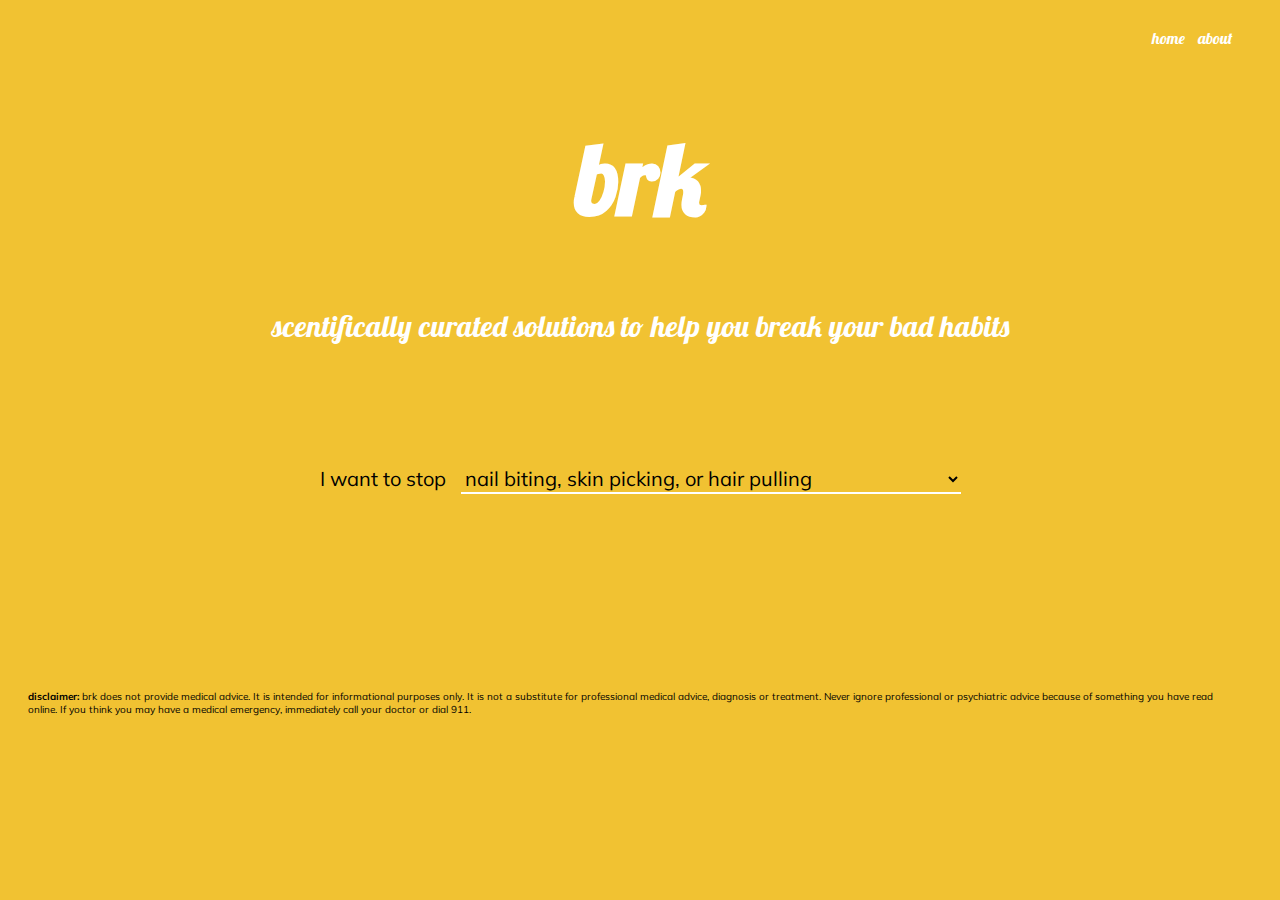
==== docs/index.html @ 8cae67e2 "changed datlist to select" ====
<!DOCTYPE html>
<html>
<head>
	<link href="https://fonts.googleapis.com/css2?family=Lobster&family=Muli&display=swap" rel="stylesheet">	
	<link rel="stylesheet" href="brk.css">
	<script src="https://ajax.googleapis.com/ajax/libs/jquery/3.5.1/jquery.min.js"></script>
	<script src="brk.js"></script>
	<title>brk | break up with bad habits</title>
</head>
<body>
	<nav>
		<li><a href="index.html">home</a></li>
		<li><a href="about.html">about</a></li>
	</nav>
	<div>
		<h1>brk</h1>
		<h3>scentifically curated solutions to help you break your bad habits</h3>
	</div>
	<br>
	<br>
	<br>
	<br>
	<br>
	<div id="hablist-div">
		<form>
			<label id="habit-lab" for="habit-input">I want to stop</label>
			<select id="habits">
				<option value="nail biting, skin picking, or hair pulling">nail biting, skin picking, or hair pulling</option>
				<option value="overeating/stress eating">overeating/stress eating</option>
				<option value="smoking">smoking</option>
				<option value="drinking alcohol">drinking alcohol</option>
				<option value="drinking soda/other caffeinated drinks">drinking soda/other caffeinated drinks</option>
				<option value="binge-watching tv/netflix">binge-watching tv/netflix</option>
				<option value="procrastinating">procrastinating</option>
				<option value="sleeping in/sleeping past my alarm/oversleeping">sleeping in/sleeping past my alarm/oversleeping</option>
				<option value="using my phone/checking social media">using my phone/checking social media</option>
				<option value="staying up late">staying up late</option>
				<option value="overspending">overspending</option>
				<option value="being sedentary">being sedentary</option>
				<option value="skipping meals">skipping meals</option>
			</select>
		</form>
	<br>
	<br>
	<br>
	<br>
	<br>
	<br>
	</div>

	<div id="alcohol">
		<div class="loops">
			<img class="loop-img" src="imgs/alcohol_old.jpg" alt="old habit loop for drinking alcohol">
			<img class="loop-img" src="imgs/alcohol_new.jpg" alt="new habit loop for drinking alcohol">
		</div>
		<br>
		<br>
		<br>
		<br>
		<div class="fivestep">
			<h2>Your Five-Step Plan</h2>
			<ol>
				<li><strong>Gain self-awareness</strong>: use a phone calendar or small notecard, and make a small tick for each time you consume alcohol. Take note of your surroundings, the people around you, and your feelings.</li>
				<br>
				<li><strong>Eliminate triggers</strong>: stop buying alcohol for personal use. If you feel pressure to drink for social reasons, try to attend events where no alcohol will be served, and avoid those who encourage you to drink.</li>
				<br>
				<li><strong>Build your new habit</strong>: whenever you feel cued to drink alcohol, reach out to and engage with friends and family to faciliate bonding and self-confidence. Practice positive self-affirmation.</li>
				<br>
				<li><strong>Get support</strong>: join a self-help group, such as Alcoholics Anonymous, or seek out therapy.</li>
				<br>
				<li><strong>Reflect</strong>: if you happen to relapse into old habits, go back to step one. Identify the people, places, or emotions that triggered the relapse, and make a plan for how you will continue to eliminate triggers, practice your new habit, and find support.</li>
				<br>
			</ol>
		</div>
		<div id="articles">
			<h4 id="article-title">Want to read some articles? Here are some of the top-cited references related to your habit:</h4>
			<ol id="article-links">
				<li><a href="https://www.sciencedirect.com/science/article/abs/pii/S0006322312001515">Habitual Alcohol Seeking: Time Course and the Contribution of Subregions of the Dorsal Striatum</a></li>
				<li><a href="https://journals.sagepub.com/doi/abs/10.1080/0272499024400016?casa_token=jSlazkhroPgAAAAA:qWGjlPQe4zeMC1bG-ncbwfC4WJrFvC9Zg5eMB_1sTejmKyAcPFs1Ci-fNlWnGHt25003VJzdFA#">Alcohol Seeking by Rats: Action or Habit?</a></li>
				<li><a href="https://www.nature.com/articles/tp2013107/">Behavioral and neuroimaging evidence for overreliance on habit learning in alcohol-dependent patients</a></li>
			</ol>
		</div>
	</div>

	<div id="nailbite">
		<div class="loops">
			<img class="loop-img" src="imgs/nailbite_old.jpg" alt="old habit loop">
			<img class="loop-img" src="imgs/nailbite_new.jpg" alt="new habit loop">
		</div>
		<br>
		<br>
		<br>
		<br>
		<div class="fivestep">
			<h2>Your Five-Step Plan</h2>
			<ol>
				<li><strong>Gain self-awareness</strong>: use a phone calendar or small notecard, and make a small tick for each time you consume bite your nails, or pick at  your hair/skin. Take note of your surroundings, the people around you, and your feelings.</li>
				<br>
				<li><strong>Eliminate triggers</strong>: keep your nails short. If you pick/bite in your sleep, consider wearing gloves to bed.</li>
				<br>
				<li><strong>Build your new habit</strong>: whenever you feel cued to pick or bite, engage in non-damaging physical stimulation, such as rapping your knuckles or rubbing your arms/legs. Occupy your hands with another task, such as coloring, doing work, cooking, or cleaning.</li>
				<br>
				<li><strong>Get support</strong>: enlist family and friends to remind you whenver you start picking or biting.</li>
				<br>
				<li><strong>Reflect</strong>: if you happen to relapse into old habits, go back to step one. Identify the people, places, or emotions that triggered the relapse, and make a plan for how you will continue to eliminate triggers, practice your new habit, and find support.</li>
				<br>
			</ol>
		</div>
		<div id="articles">
			<h4 id="article-title">Want to read some articles? Here are some of the top-cited references related to your habit:</h4>
			<ol id="article-links">
				<li><a href="https://jamanetwork.com/journals/jamapsychiatry/article-abstract/495494?casa_token=3tX0Gc3Fi0kAAAAA:fB5nVTYUu9ituZUlmb-nGeZQCMu1QPIuNNX9iDQxYdF_usVVwdKfqN-mJgYRjiT8DrG1Iv0">A Double-blind Comparison of Clomipramine and Desipramine Treatment of Severe Onychophagia (Nail Biting)</a></li>
				<li><a href="https://europepmc.org/article/med/10453800">Self-injurious skin picking: clinical characteristics and comorbidity</a></li>
				<li><a href="https://www.sciencedirect.com/science/article/pii/0005791680900452">Treatment of hairpulling (Trichotillomania): A comparative study of habit reversal and negative practice training</a></li>
			</ol>
		</div>
	</div>

	<div id="smoke">
		<div class="loops">
			<img class="loop-img" src="imgs/smoking_old.jpg" alt="old habit loop">
			<img class="loop-img" src="imgs/smoking_new.jpg" alt="new habit loop">
		</div>
		<br>
		<br>
		<br>
		<br>
		<div class="fivestep">
			<h2>Your Five-Step Plan</h2>
			<ol>
				<li><strong>Gain self-awareness</strong>: use a phone calendar or small notecard, and make a small tick for each time you find yourself with an urge to smoke. Take note of your surroundings, the people around you, and your feelings.</li>
				<br>
				<li><strong>Eliminate triggers</strong>: stop buying, or slowly reduce the number of cigarettes you buy. Avoid stores that sell cigarettes, and avoid friends who smoke or encourage you to smoke.</li>
				<br>
				<li><strong>Build your new habit</strong>: whenever you feel anxiety or a craving to smoke, engage in an alternative energizing routine, such as drinking coffee or exercising.</li>
				<br>
				<li><strong>Get support</strong>: when a craving to smoke arises, seek out social interaction with friends or family for an additional mood boost.</li>
				<br>
				<li><strong>Reflect</strong>: if you happen to relapse into old habits, go back to step one. Identify the people, places, or emotions that triggered the relapse, and make a plan for how you will continue to eliminate triggers, practice your new habit, and find support.</li>
				<br>
			</ol>
		</div>
		<div class="articles">
			<h4 id="article-title">Want to read some articles? Here are some of the top-cited references related to your habit:</h4>
			<ol id="article-links">
				<li><a href="https://onlinelibrary.wiley.com/doi/full/10.1111/j.1465-7295.1998.tb01695.x?casa_token=XFGi63KUNFAAAAAA%3AZw00vJkdtq66ZmagLYtb-ddVigrT1MOP_Mo2AUQNoyL_U0owqinlnSwZhxt7d0oOnYjPWZ7EXd8I">The Duration of the Smoking Habit</a></li>
				<li><a href="https://psycnet.apa.org/record/1973-31096-012">Personality and the maintenance of the smoking habit</a></li>
				<li><a href="https://www.nature.com/articles/217331a0">Pharmacological Basis for the Tobacco Smoking Habit</a></li>
			</ol>
		</div>
	</div>

	<div id="overeat">
		<div class="loops">
			<img class="loop-img" src="imgs/eating_old.jpg" alt="old habit loop">
			<img class="loop-img" src="imgs/eating_new.jpg" alt="new habit loop">
		</div>
		<br>
		<br>
		<br>
		<br>
		<div class="fivestep">
			<h2>Your Five-Step Plan</h2>
			<ol>
				<li><strong>Gain self-awareness</strong>: use a phone calendar or small notecard, and make a small tick for each time you find yourself stress eating, or eating for any other reason than physical hunger. Take note of your surroundings, the people around you, and your feelings.</li>
				<br>
				<li><strong>Eliminate triggers</strong>: if specific foods tend to trigger binges, don't buy them or store them in the house. Give away triggering foods to family/coworkers, and politely but firmly refuse any food gifts.</li>
				<br>
				<li><strong>Build your new habit</strong>: whenever you feel cued overeat, remove yourself from the current environment. Go out for a quick walk, or some other type of physical activity; alternatively, go chat with family, friends, or a coworker.</li>
				<br>
				<li><strong>Get support</strong>: enlist family and friends and use them as a a way to remove yourself from triggering food situations. Seek out social interactions in time of stress.</li>
				<br>
				<li><strong>Reflect</strong>: if you happen to relapse into old habits, go back to step one. Identify the people, places, or emotions that triggered the relapse, and make a plan for how you will continue to eliminate triggers, practice your new habit, and find support.</li>
				<br>
			</ol>
		</div>
		<div id="articles">
			<h4 id="article-title">Want to read some articles? Here are some of the top-cited references related to your habit:</h4>
			<ol id="article-links">
				<li><a href="https://www.sciencedirect.com/science/article/abs/pii/0306460383900333">Personality and eating habit variables as predictors of severity of binge eating and weight</a></li>
				<li><a href="https://www.nrcresearchpress.com/doi/abs/10.1139/h07-046#.XuaQeUVKg2w">Childhood obesity: food, nutrient, and eating-habit trends and influences</a></li>
				<li><a href="https://psycnet.apa.org/record/1980-01548-001">Obesity and the unbalanced energy equation: Exercise versus eating habit change</a></li>
			</ol>
		</div>
	</div>

	<div id="soda">
		<div class="loops">
			<img class="loop-img" src="imgs/soda_old.jpg" alt="old habit loop">
			<img class="loop-img" src="imgs/soda_new.jpg" alt="new habit loop">
		</div>
		<br>
		<br>
		<br>
		<br>
		<div class="fivestep">
			<h2>Your Five-Step Plan</h2>
			<ol>
				<li><strong>Gain self-awareness</strong>: use a phone calendar or small notecard, and make a small tick for each time you drink, or feel a craving for, soda or another caffeinated drink. Take note of your surroundings, the people around you, and your feelings.</li>
				<br>
				<li><strong>Eliminate triggers</strong>: Stop buying sugary or caffeinated drinks. If possible, avoid vending machines or the work fridge by bringing your own non-caffeinated, sugar-free drink, such as plain/sparking water or fruit juice.</li>
				<br>
				<li><strong>Build your new habit</strong>: whenever you feel a craving for a quick energy boost, try taking a quick nap. If this is not possible, make sure to have a healthy sweet snack, such as fruit or a granola bar, on hand. Eat your healthy snack instead of reaching for a caffeinated drink.</li>
				<br>
				<li><strong>Get support</strong>: tell family and friends about your goals. If others tend to buy caffeinated/sugary drinks for you, ask them to stop. When ordering food or drinks as a group, suggest water over sugary drinks.</li>
				<br>
				<li><strong>Reflect</strong>: if you happen to relapse into old habits, go back to step one. Identify the people, places, or emotions that triggered the relapse, and make a plan for how you will continue to eliminate triggers, practice your new habit, and find support.</li>
				<br>
			</ol>
		</div>
		<div id="articles">
			<h4 id="article-title">Want to read some articles? Here are some of the top-cited references related to your habit:</h4>
			<ol id="article-links">
				<li><a href="https://rucore.libraries.rutgers.edu/rutgers-lib/47796/">Addiction: Kicking the Can (Soda, that is)</a></li>
				<li><a href="https://www.journals.uchicago.edu/doi/abs/10.1086/262054?journalCode=jpe">Rational Addiction to Caffeine: An Analysis of Coffee Consumption</a></li>
				<li><a href="https://www.sciencedirect.com/science/article/abs/pii/S1555415509004991">Caffeine Intoxication and Addiction</a></li>
			</ol>
		</div>
	</div>

	<div id="tv">
		<div class="loops">
			<img class="loop-img" src="imgs/tv_old.jpg" alt="old habit loop">
			<img class="loop-img" src="imgs/tv_new.jpg" alt="new habit loop">
		</div>
		<br>
		<br>
		<br>
		<br>
		<div class="fivestep">
			<h2>Your Five-Step Plan</h2>
			<ol>
				<li><strong>Gain self-awareness</strong>: use a phone calendar or small notecard, and track when you start/stop watching TV each day. Take note of your surroundings, the people around you, and your feelings when you start watching TV.</li>
				<br>
				<li><strong>Eliminate triggers</strong>: if your TV is currently in your bedroom or a work space, move it to a less distracting and less accessible space. Consider getting rid of your TV entirely. If you tend to watch on your phone/laptop, use device settings to limit screentime. Consider deleting watch apps, or cancelling your subscription entirely.</li>
				<br>
				<li><strong>Build your new habit</strong>: whenever you want to relax by watching TV, find an alternative activity that is both stimulating and relaxing. Examples include meditation, arts and crafts, puzzles, writing/journaling, or learning more about a hobby.</li>
				<br>
				<li><strong>Get support</strong>: tell family and friends about your goals. If you tend to watch TV with others, suggest alternative activities: going out for a walk, playing a board game, etc.</li>
				<br>
				<li><strong>Reflect</strong>: if you happen to relapse into old habits, go back to step one. Identify the people, places, or emotions that triggered the relapse, and make a plan for how you will continue to eliminate triggers, practice your new habit, and find support.</li>
				<br>
			</ol>
		</div>
		<div id="articles">
			<h4 id="article-title">Want to read some articles? Here are some of the top-cited references related to your habit:</h4>
			<ol id="article-links">
				<li><a href="https://www.emerald.com/insight/content/doi/10.1108/YC-07-2017-00707/full/html?fullSc=1&mbSc=1&fullSc=1&fullSc=1&fullSc=1">Binge watching and college students: motivations and outcomes</a></li>
				<li><a href="https://muse.jhu.edu/article/553418">The Netflix Effect: Teens, Binge Watching, and On-Demand Digital Media Trends</a></li>
				<li><a href="https://firstmonday.org/article/view/6138/4999">Sprinting a media marathon: Uses and gratifications of binge-watching television through Netflix</a></li>
			</ol>
		</div>
	</div>

	<div id="procrastinate">
		<div class="loops">
			<img class="loop-img" src="imgs/procrastinate_old.jpg" alt="old habit loop">
			<img class="loop-img" src="imgs/procrastinace_new.jpg" alt="new habit loop">
		</div>
		<br>
		<br>
		<br>
		<br>
		<div class="fivestep">
			<h2>Your Five-Step Plan</h2>
			<ol>
				<li><strong>Gain self-awareness</strong>: use a phone calendar or small notecard, and track whenever you feel the urge to put off an important task. Take note of your surroundings, the people around you, and your feelings.</li>
				<br>
				<li><strong>Eliminate triggers</strong>: remove whatever you use to procrastinate. If it's your phone, put it in another room. If it's TV, move somwhere where the TV is not visible. If it's eating, have a quick snack before you start your task, then put away the food for good. However you procrastinate, make sure the object of procrastination is out of sight and out of mind.</li>
				<br>
				<li><strong>Build your new habit</strong>: whenever you feel like a task is too difficult or unmanageable, try breaking the task down into smaller, more manageable steps. Set a strict deadline for each of these steps, and arrange for small breaks or rewards after the completion of each step.</li>
				<br>
				<li><strong>Get support</strong>: have family or friends gently remind you if they see you procrastinating. If your procrastination is related to school/work, try arranging a study/work session with coworkers or classmates to motivate yourself.</li>
				<br>
				<li><strong>Reflect</strong>: if you happen to relapse into old habits, go back to step one. Identify the people, places, or emotions that triggered the relapse, and make a plan for how you will continue to eliminate triggers, practice your new habit, and find support.</li>
				<br>
			</ol>
		</div>
		<div id="articles">
			<h4 id="article-title">Want to read some articles? Here are some of the top-cited references related to your habit:</h4>
			<ol id="article-links">
				<li><a href="https://www.tandfonline.com/doi/full/10.1080/15213269.2018.1476156?casa_token=LK9NViSAAVkAAAAA%3AP2oBfg_OH5H7-fUWb1ZZbylwa2IMWQ9ziqXTysecHRY-L8LeUpBH67d7ulNVrkwl149-p-MKrA">Procrastination out of Habit? The Role of Impulsive Versus Reflective Media Selection in Procrastinatory Media Use</a></li>
				<li><a href="https://pdfs.semanticscholar.org/a09a/02ea605c8ba91fd9319959f7e327beda1837.pdf">An Experimental Study of Habit and Time Incentive in Online-Exam Procrastination</a></li>
				<li><a href="https://www.tandfonline.com/doi/abs/10.1080/00050068808255605">Psychological antecedents of student procrastination</a></li>
			</ol>
		</div>
	</div>

	<div id="sleep">
		<div class="loops">
			<img class="loop-img" src="imgs/sleepingin_old.jpg" alt="old habit loop">
			<img class="loop-img" src="imgs/sleepingin_new.jpg" alt="new habit loop">
		</div>
		<br>
		<br>
		<br>
		<br>
		<div class="fivestep">
			<h2>Your Five-Step Plan</h2>
			<ol>
				<li><strong>Gain self-awareness</strong>: use a phone calendar or small notecard, and track which days of the week you tend to sleep in on, and how long you sleep in for. Take note of what time you went to bed, what happened the day before, and how you felt before/after waking up.</li>
				<br>
				<li><strong>Eliminate triggers</strong>: make sleeping in less comfortable. For example, consider putting your alarm out of reach, forcing you to get up to turn it off. Alternatively, surround yourself with reminders to get up, such as putting your work/gym/school clothes right next to your bed. Make sure you go to bed early enough as well.</li>
				<br>
				<li><strong>Build your new habit</strong>: whenever you feel like sleeping in, force yourself to get up instead, using the trigger-eliminating methods from step 2. Then, immediately begin an energizing morning routine. Try showering, having coffee, eating a high-energy and healthy breakfast, and engaging in some brisk exercise.</li>
				<br>
				<li><strong>Get support</strong>: if you live with others, consider having them help wake you up in the morning. Find a morning workout buddy or someone to just motivate you to continue getting up early.</li>
				<br>
				<li><strong>Reflect</strong>: if you happen to relapse into old habits, go back to step one. Identify the people, places, or emotions that triggered the relapse, and make a plan for how you will continue to eliminate triggers, practice your new habit, and find support.</li>
				<br>
			</ol>
		</div>
		<div id="articles">
			<h4 id="article-title">Want to read some articles? Here are some of the top-cited references related to your habit:</h4>
			<ol id="article-links">
				<li><a href="https://www.sciencedirect.com/science/article/abs/pii/S1087079216300910">Waking up is the hardest thing I do all day: Sleep inertia and sleep drunkenness</a></li>
				<li><a href="https://www.aafp.org/afp/2009/0301/p391.html">Excessive Daytime Sleepiness</a></li>
				<li><a href="https://www.tandfonline.com/doi/full/10.3109/07420528.2015.1063061?casa_token=2pz0Ex9Y2dUAAAAA%3AKJXYi2HsuAzsnf2E24nbrmWAuYs0JTQ7y4vC9MpCEpEt8eKRkDLWrHVtlit4QuK9MiGvxsbKlw">Evening typology and morning tiredness associates with low leisure time physical activity and high sitting</a></li>
			</ol>
		</div>
	</div>

	<div id="phone">
		<div class="loops">
			<img class="loop-img" src="imgs/phone_old.jpg" alt="old habit loop">
			<img class="loop-img" src="imgs/phone_new.jpg" alt="new habit loop">
		</div>
		<br>
		<br>
		<br>
		<br>
		<div class="fivestep">
			<h2>Your Five-Step Plan</h2>
			<ol>
				<li><strong>Gain self-awareness</strong>: use a physical calendar or a small notecard (or your phone's built-in screentime app), make a log of how long and when you're using your phone. Whenever you feel tempted to check your phone, take note of the time, the environment, and who you're with.</li>
				<br>
				<li><strong>Eliminate triggers</strong>: move your phone somewhere it's not easily accessible, and place it face-down. Turn off all notifications, and consider deleting apps that are particularly tempting to you. You may also want to try a screen time app that automatically locks your phone.</li>
				<br>
				<li><strong>Build your new habit</strong>: whenever you feel tempted to check your phone, place it somewhere out of reach, or turn it off. Find some other activity to focus on, such as reading or having a quick chat with family and friends face-to-face.</li>
				<br>
				<li><strong>Get support</strong>: ask family or friends to gently remind you if they see you overusing your phone. Find fun activities to do with others that don't involve your phone or social media, such as a board game, outdoor exercise, arts and crafts, etc.</li>
				<br>
				<li><strong>Reflect</strong>: if you happen to relapse into old habits, go back to step one. Identify the people, places, or emotions that triggered the relapse, and make a plan for how you will continue to eliminate triggers, practice your new habit, and find support.</li>
				<br>
			</ol>
		</div>
		<div id="articles">
			<h4 id="article-title">Want to read some articles? Here are some of the top-cited references related to your habit:</h4>
			<ol id="article-links">
				<li><a href="https://www.ingentaconnect.com/content/sbp/sbp/2016/00000044/00000010/art00009">Habit, negative emotions, and intention to continue to use a cell phone</a></li>
				<li><a href="https://link.springer.com/chapter/10.1007/1-84628-248-9_17">Mobile Phone Addiction</a></li>
				<li><a href="https://link.springer.com/article/10.1007/s00779-011-0412-2">Habits make smartphone use more pervasive</a></li>
			</ol>
		</div>
	</div>

	<div id="staylate">
		<div class="loops">
			<img class="loop-img" src="imgs/staylate_old.jpg" alt="old habit loop">
			<img class="loop-img" src="imgs/staylate_new.jpg" alt="new habit loop">
		</div>
		<br>
		<br>
		<br>
		<br>
		<div class="fivestep">
			<h2>Your Five-Step Plan</h2>
			<ol>
				<li><strong>Gain self-awareness</strong>: use a physical or digital notepad to track your sleep habits. Keep track of when you go to sleep, your bedtime routine, and when you wake up in the morning.</li>
				<br>
				<li><strong>Eliminate triggers</strong>: make your bedroom and before-bed routine as restful as possible. Stop consuming caffeine after 2 PM. Avoid blue light, including phones, TVs, and laptops, which can make you feel more awake. Move any distractions such as a TV or phone out of your room at night.</li>
				<br>
				<li><strong>Build your new habit</strong>: whenever you feel tempted to stay up late, make a quick list of tasks or activities that you'll complete tomorrow. Then set this list aside and engage in restful activities such as reading or meditation. Follow this routine consistently before bedtime.</li>
				<br>
				<li><strong>Get support</strong>: ask family or roommates to support you in your earlier bedtime, especially by being quiet before and during your bedtime. If you watch TV with others or engage in other screen-focused behaviors before sleep, find alternative, calming group activities like arts and crafts, puzzles, yoga, etc.</li>
				<br>
				<li><strong>Reflect</strong>: if you happen to relapse into old habits, go back to step one. Identify the people, places, or emotions that triggered the relapse, and make a plan for how you will continue to eliminate triggers, practice your new habit, and find support.</li>
				<br>
			</ol>
		</div>
		<div id="articles">
			<h4 id="article-title">Want to read some articles? Here are some of the top-cited references related to your habit:</h4>
			<ol id="article-links">
				<li><a href="https://www.sciencedirect.com/science/article/pii/B9780128028629000050">Bedtime Procrastination: A Behavioral Perspective on Sleep Insufficiency</a></li>
				<li><a href="https://www.frontiersin.org/articles/10.3389/fpsyg.2014.00611/full?dom=prime&src=syn">Bedtime procrastination: introducing a new area of procrastination</a></li>
				<li><a href="https://journals.sagepub.com/doi/full/10.1177/1359105314540014?casa_token=8TOpdOYq8d0AAAAA%3AVoKgXuLh4CalAIPRflPfTWWA9y2pgBNJtmWqQKrFtOIkL8gr1GTxyjA6jvW9nmW5ymMTJdtNyg">Bedtime procrastination: A self-regulation perspective on sleep insufficiency in the general population</a></li>
			</ol>
		</div>
	</div>

	<div id="overspend">
		<div class="loops">
			<img class="loop-img" src="imgs/overspend_old.jpg" alt="old habit loop">
			<img class="loop-img" src="imgs/overspend_new.jpg" alt="new habit loop">
		</div>
		<br>
		<br>
		<br>
		<br>
		<div class="fivestep">
			<h2>Your Five-Step Plan</h2>
			<ol>
				<li><strong>Gain self-awareness</strong>: use your bank app on your phone, or some other tracking software, to keep track of your purchases. Take note of what you're buying, and where/when, as well as how much you're spending per week/month. Small purcahses may add up and suprise you.</li>
				<br>
				<li><strong>Eliminate triggers</strong>: don't bring cash/your credit card with you unless you know you need to make a necessary purchase. Similarly, avoid going to shopping areas unless you're making an essential purchase, such as for groceries.</li>
				<br>
				<li><strong>Build your new habit</strong>: plan all your purchases ahead of time. Allocate money for necessary expenses and bills, then budget some discretionary spendings. Each week/month, make a list of non-essential items you'd like to buy, and pick one or a few of the most desireable items to purchase. Avoid any unnecessary purchases outside of these using the methods in step 2.</li>
				<br>
				<li><strong>Get support</strong>: ask family and friends to support you by not inviting you out to shopping excursions, and not flaunting their new purchases in front of you. Find less expensive ways to enertain yourself and socialize, such as having coffee with friends, going on a walk/jog, etc.</li>
				<br>
				<li><strong>Reflect</strong>: if you happen to relapse into old habits, go back to step one. Identify the people, places, or emotions that triggered the relapse, and make a plan for how you will continue to eliminate triggers, practice your new habit, and find support.</li>
				<br>
			</ol>
		</div>
		<div id="articles">
			<h4 id="article-title">Want to read some articles? Here are some of the top-cited references related to your habit:</h4>
			<ol id="article-links">
				<li><a href="https://link.springer.com/article/10.1007/BF00411868">The addictive trait in buying behaviour</a></li>
				<li><a href="https://psycnet.apa.org/doiLanding?doi=10.1037%2F0893-164X.21.4.576">Mediators of the association between narcissism and compulsive buying: The roles of materialism and impulse control</a></li>
				<li><a href="https://akjournals.com/view/journals/2006/3/2/article-p128.xml">Negative and positive urgency may both be risk factors for compulsive buying</a></li>
			</ol>
		</div>
	</div>

	<div id="exercise">
		<div class="loops">
			<img class="loop-img" src="imgs/exercise_old.jpg" alt="old habit loop">
			<img class="loop-img" src="imgs/exercise_new.jpg" alt="new habit loop">
		</div>
		<br>
		<br>
		<br>
		<br>
		<div class="fivestep">
			<h2>Your Five-Step Plan</h2>
			<ol>
				<li><strong>Gain self-awareness</strong>: keep track of free time you have during the day that you could potentially use to exercise. If you already exercise, but want to increase your activity level, make note of how you're exercising, how long your workouts are, and how you feel before/after. You may also want to invest in a step tracker or fitness band.</li>
				<br>
				<li><strong>Eliminate triggers</strong>: try to get rid of whatever prevents you from exercising. If it's watching TV/using your phone, move those items out of your sight. If it's work/school, set strict times for when you'll complete work, and avoid overworking outside of those times.</li>
				<br>
				<li><strong>Build your new habit</strong>: set a specific time of day for your exercise routine, based on times you identified in step 1. Start off with short, low-intensity exercises like walking or yoga, and slowly build up to more strenuous workouts involving weights, cardio, or strength exercises.</li>
				<br>
				<li><strong>Get support</strong>: find exercise activities to do with friends. These could include team sports like basketball/soccer, or simply group activities like skating, walking, or yoga.</li>
				<br>
				<li><strong>Reflect</strong>: if you happen to relapse into old habits, go back to step one. Identify the people, places, or emotions that triggered the relapse, and make a plan for how you will continue to eliminate triggers, practice your new habit, and find support.</li>
				<br>
			</ol>
		</div>
		<div id="articles">
			<h4 id="article-title">Want to read some articles? Here are some of the top-cited references related to your habit:</h4>
			<ol id="article-links">
				<li><a href="https://academic.oup.com/her/article/12/3/363/683138">Physical exercise habit: on the conceptualization and formation of habitual health behaviours</a></li>
				<li><a href="https://link.springer.com/article/10.1007/s10865-015-9640-7">Exercise habit formation in new gym members: a longitudinal study</a></li>
				<li><a href="https://www.sciencedirect.com/science/article/pii/S1469029210001299">Exercise habit strength, planning and the theory of planned behaviour: An action control approach</a></li>
			</ol>
		</div>
	</div>

	<div id="skipmeal">
		<div class="loops">
			<img class="loop-img" src="imgs/skipmeal_old.jpg" alt="old habit loop">
			<img class="loop-img" src="imgs/skipmeal_new.jpg" alt="new habit loop">
		</div>
		<br>
		<br>
		<br>
		<br>
		<div class="fivestep">
			<h2>Your Five-Step Plan</h2>
			<ol>
				<li><strong>Gain self-awareness</strong>: keep track of what and when you're eating throughout the day. whenever you miss a meal, make note of it on your phone or in a physical notecard. You may want to use a food-tracking app such as MyFitnessPal or Noom.</li>
				<br>
				<li><strong>Eliminate triggers</strong>: avoid scheduling meetings or other work engagements during mealtimes as much as possible. Bring a snack or meal with you to work/school to avoid the temptation of skipping meals when things get busy.</li>
				<br>
				<li><strong>Build your new habit</strong>: set aside a specific time once a day/week to prepare your meals. Use this time to pack and prepare for your future snacks or meals. If it's not feasible to sit down for a meal, invest in high-energy, healthy meal replacement bars or shakes.</li>
				<br>
				<li><strong>Get support</strong>: ask coworkers or peers to avoid scheduling meetings or other work engagements during mealtimes. Alternatively, try meeting with people over a meal, such as a lunchtime meeting at a restaurant. If you live with someone who cooks regularly, consider asking them to teach you, or to prepare a portion for you as well.</li>
				<br>
				<li><strong>Reflect</strong>: if you happen to relapse into old habits, go back to step one. Identify the people, places, or emotions that triggered the relapse, and make a plan for how you will continue to eliminate triggers, practice your new habit, and find support.</li>
				<br>
			</ol>
		</div>
		<div id="articles">
			<h4 id="article-title">Want to read some articles? Here are some of the top-cited references related to your habit:</h4>
			<ol id="article-links">
				<li><a href="https://www.cambridge.org/core/journals/british-journal-of-nutrition/article/maternal-and-best-friends-influences-on-mealskipping-behaviours/14616C89C280C55A0CA9E69B804FBD33">Maternal and best friends’ influences on meal-skipping behaviours</a></li>
				<li><a href="https://www.sciencedirect.com/science/article/abs/pii/S147101531630006X">Combined eating behaviors and overweight: Eating quickly, late evening meals, and skipping breakfast</a></li>
				<li><a href="https://link.springer.com/article/10.1186/s12966-016-0451-1">Correlates of meal skipping in young adults: a systematic review</a></li>
			</ol>
		</div>
	</div>

	<br>
	<br>
	<footer>
		<p><strong>disclaimer:</strong> brk does not provide medical advice. It is intended for informational purposes only. It is not a substitute for professional medical advice, diagnosis or treatment. Never ignore professional or psychiatric advice because of something you have read online. If you think you may have a medical emergency, immediately call your doctor or dial 911.</p>
	</footer>
</body>
</html>
---- docs/brk.css ----
body {background-color: #f1c232;}

h1 {
	text-align: center;
	font-family: 'Lobster', cursive;
	font-size: 100px;
	color: white;
}

h3 {
	text-align: center;
	font-family: 'Lobster', cursive;
	font-size: 30px;
	color: white;
	font-weight: 70;
}

#hablist-div {
	font-family: 'Muli', sans-serif;
	font-size: 20px;
	text-align: center;
}

#habits {
	width: 200px;
	border: 0;
	background-color: #f1c232;
	outline: 0;
	border-bottom: solid white 2px;
	margin-left: 10px;
	width: 500px;
	font-family: 'Muli', sans-serif;
	font-size: 20px;
}

.loops {
	display:inline-block;
}

.loop-img {
	width: 600px;
}

.fivestep {
	font-family: 'Muli', sans-serif;
	font-size: 20px;
	line-height: 1.3;
	margin-left: 150px;
	margin-right: 180px;
}

h2 {
	font-family: 'Lobster', cursive;
	color: white;
	font-size: 50px;
}

h4 {
	font-family: 'Lobster', cursive;
	color: white;
	font-size: 20px;
	font-weight: 70;
	margin-left: 100px;
}

#article-links {
	font-family: 'Muli', sans-serif;
	font-size: 15px;
	line-height: 1.3;
	margin-left: 150px;
	margin-right: 180px;
}

footer {
	font-family: 'Muli', sans-serif;
	font-size: 10px;
	margin-left: 20px;
	margin-right: 30px;
}

#alcohol, 
#nailbite,
#overeat, 
#smoke, 
#soda,
#tv,
#procrastinate,
#sleep,
#phone,
#staylate,
#overspend,
#exercise,
#skipmeal {
	display: none;
}

nav li {
   display: inline;
   margin-right: 10px;
   color: white;
}

nav {
	text-align: right;
	font-family: Lobster, sans-serif;
	margin-right: 30px;
	padding-top: 20px;
	color: white;
}

nav a {
	text-decoration: none;
	color: white;
}

nav a:visited {
	color: white;
}

h5 {
	color: black;
	font-family: Muli, sans-serif;
	font-size: 20px;
}

#blankloop {
	display: block;
	margin-left: auto;
	margin-right: auto;
	width: 40%;
}

#aboutmain p {
	font-family: Muli, sans-serif;
}

#aboutmain {
	margin-right: 30px;
	margin-left: 20px;
}
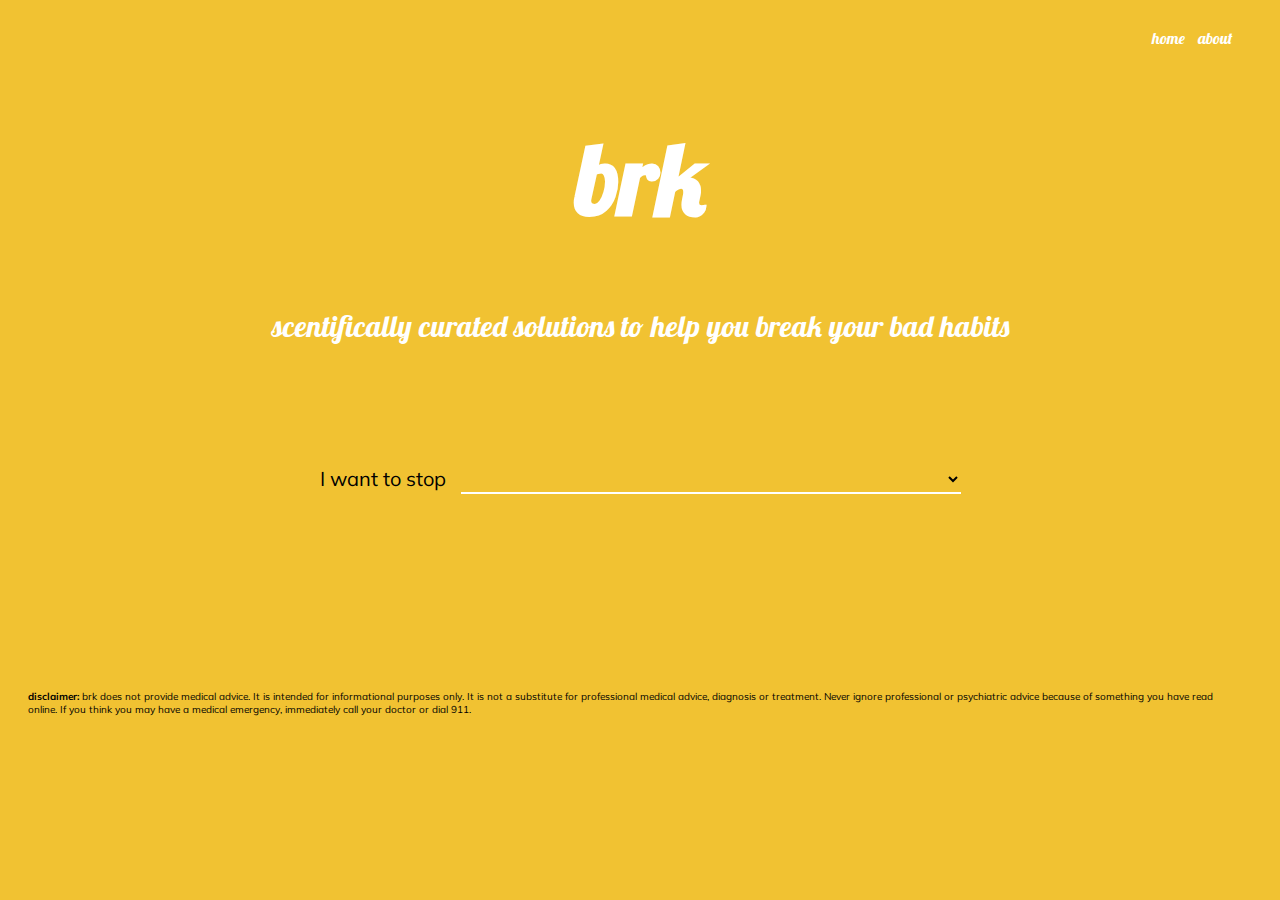
==== commit 32cfdef3: "added blank input" ====
--- a/docs/index.html
+++ b/docs/index.html
@@ -25,6 +25,7 @@
 		<form>
 			<label id="habit-lab" for="habit-input">I want to stop</label>
 			<select id="habits">
+				<option value="empty"></option>
 				<option value="nail biting, skin picking, or hair pulling">nail biting, skin picking, or hair pulling</option>
 				<option value="overeating/stress eating">overeating/stress eating</option>
 				<option value="smoking">smoking</option>
